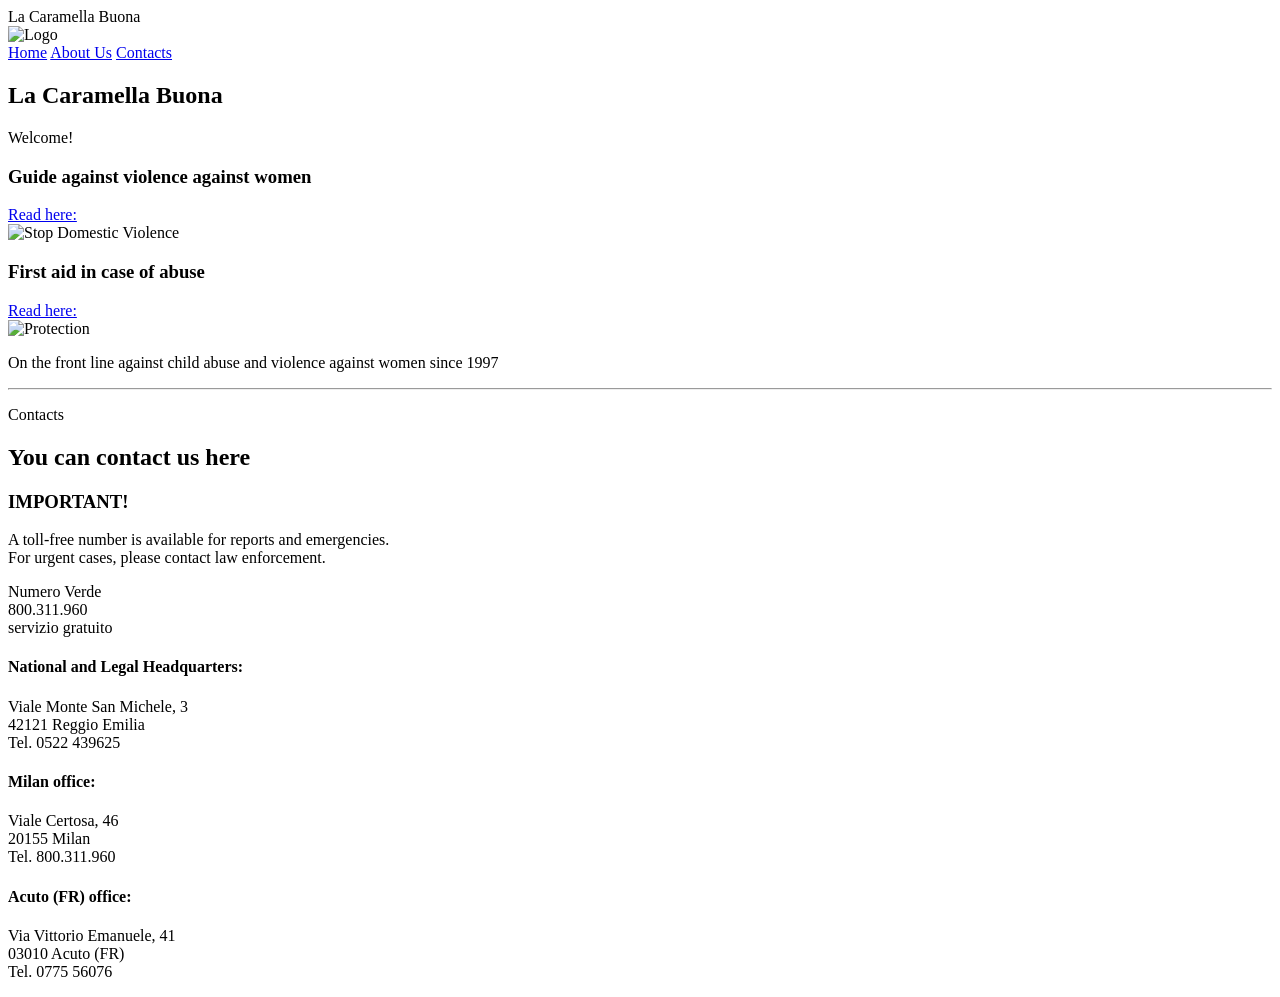
==== html page caramella.html @ 45620c3d "Add files via upload" ====
<!DOCTYPE html>
<html lang="en">
<head>
    <meta charset="UTF-8">
    <meta name="viewport" content="width=device-width, initial-scale=1.0">
    <title>La Caramella Buona</title>
    <link rel="stylesheet" href="style.css">
</head>
<body>

    <header>
        <nav>
            <div class="nav-left">La Caramella Buona</div>
            <div class="logo">
                <img src="logoto.png" alt="Logo">
            </div>
            <div class="nav-right">
                <a href="#">Home</a>
                <a href="#">About Us</a>
                <a href="#" class="btn-contacts">Contacts</a>
            </div>
        </nav>
    </header>

    <main class="container">
        <section class="hero">
            <h1>La Caramella Buona</h1>
            <p class="subtitle pink">Welcome!</p>
        </section>

        <section class="content-grid">
            <div class="card">
                <div class="text-side">
                    <h3>Guide against violence against women</h3>
                    <a href="#" class="btn-blue">Read here:</a>
                </div>
                <div class="image-side">
                    <img src="snimka 1.jpg" alt="Stop Domestic Violence">
                </div>
            </div>

            <div class="card reverse">
                <div class="text-side">
                    <h3>First aid in case of abuse</h3>
                    <a href="#" class="btn-blue">Read here:</a>
                </div>
                <div class="image-side">
                    <img src="snimka 2.jpg" alt="Protection">
                </div>
            </div>
        </section>

        <footer class="main-footer">
            <p>On the front line against child abuse and violence against women since 1997</p>
        </footer>

        <hr>

        <section class="contacts">
            <p class="subtitle pink">Contacts</p>
            <h2>You can contact us here</h2>
            
            <div class="emergency-box">
                <h3>IMPORTANT!</h3>
                <p>A toll-free number is available for reports and emergencies.<br>
                For urgent cases, please contact law enforcement.</p>
                <div class="phone-number">
                    <span class="numero-verde">Numero Verde</span>
                    <div class="number-display">800.311.960</div>
                    <span class="servizio">servizio gratuito</span>
                </div>
            </div>

            <div class="location-grid">
                <div class="loc-card pink-bg">
                    <h4>National and Legal Headquarters:</h4>
                    <p>Viale Monte San Michele, 3<br>42121 Reggio Emilia<br>Tel. 0522 439625</p>
                </div>
                <div class="loc-card gray-bg">
                    <h4>Milan office:</h4>
                    <p>Viale Certosa, 46<br>20155 Milan<br>Tel. 800.311.960</p>
                </div>
                <div class="loc-card blue-bg">
                    <h4>Acuto (FR) office:</h4>
                    <p>Via Vittorio Emanuele, 41<br>03010 Acuto (FR)<br>Tel. 0775 56076</p>
                </div>
            </div>
        </section>
    </main>

</body>
</html>
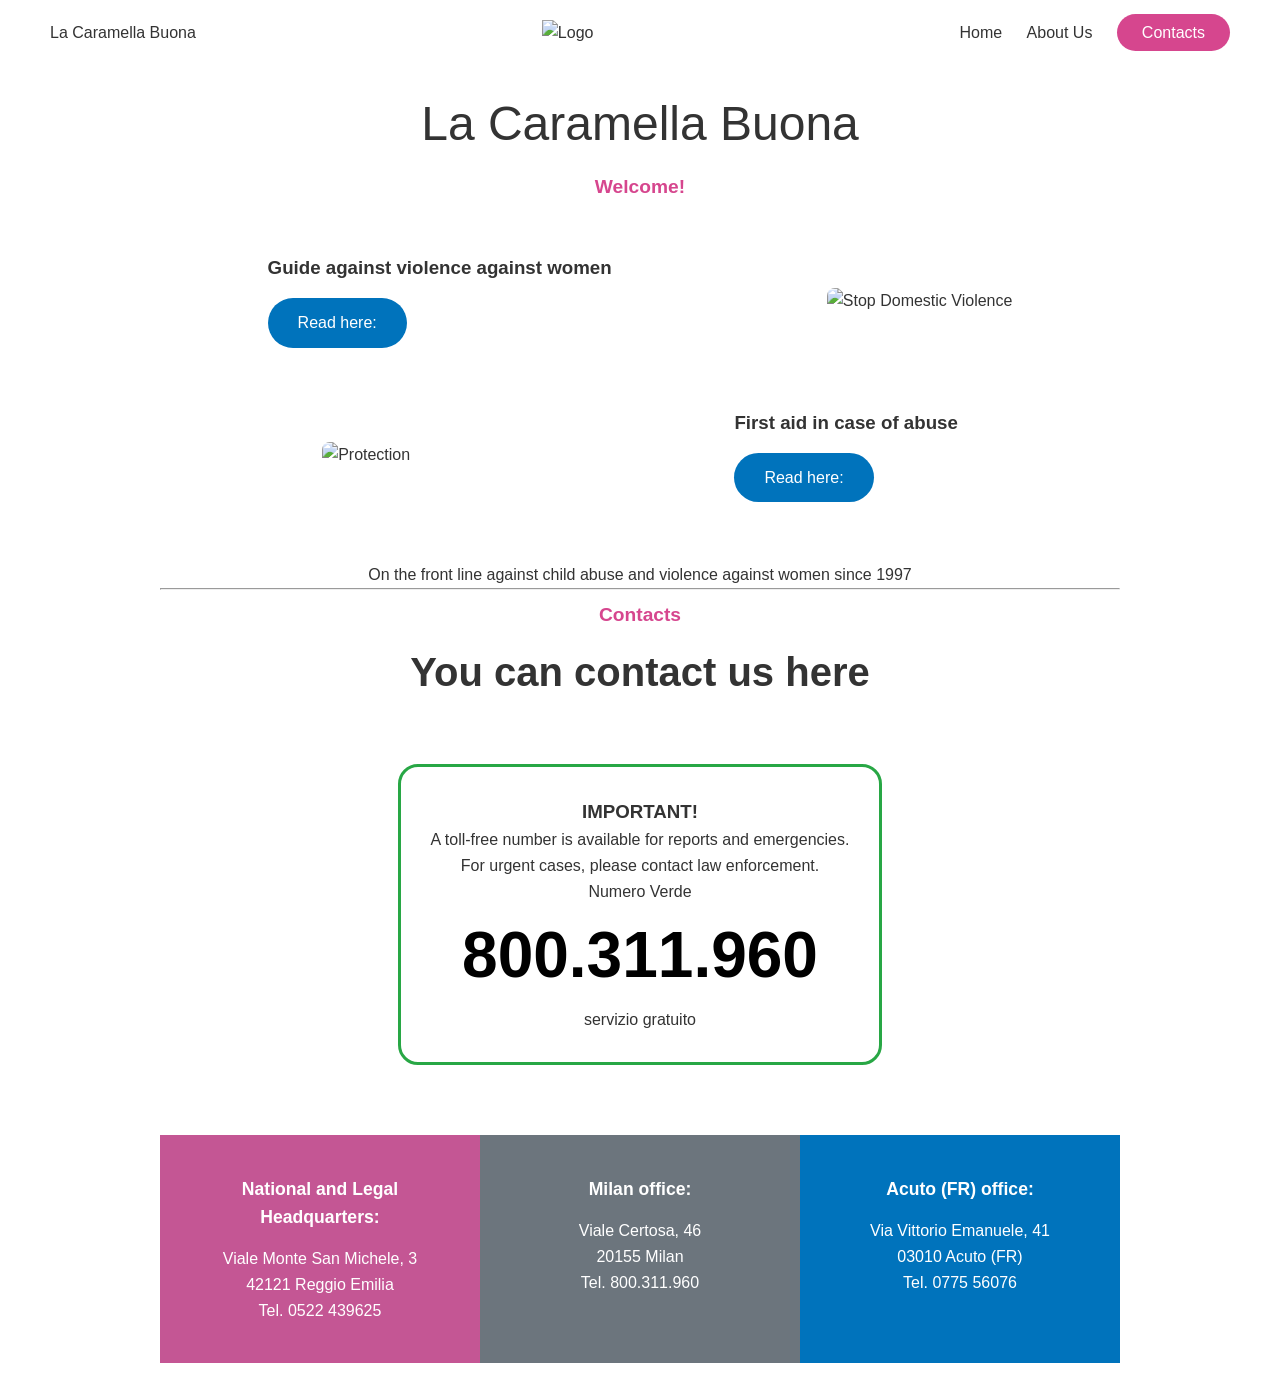
==== commit ddeb35b0: "Add files via upload" ====
--- a/html page caramella.html
+++ b/html page caramella.html
@@ -5,6 +5,116 @@
     <meta name="viewport" content="width=device-width, initial-scale=1.0">
     <title>La Caramella Buona</title>
     <link rel="stylesheet" href="style.css">
+    <style>
+        /* General Styles */
+* {
+    box-sizing: border-box;
+    margin: 0;
+    padding: 0;
+    font-family: 'Segoe UI', Tahoma, Geneva, Verdana, sans-serif;
+}
+
+body {
+    background-color: #ffffff;
+    color: #333;
+    line-height: 1.6;
+    text-align: center;
+}
+
+.container {
+    max-width: 1000px;
+    margin: 0 auto;
+    padding: 20px;
+}
+
+/* Navigation */
+nav {
+    display: flex;
+    justify-content: space-between;
+    align-items: center;
+    padding: 20px 50px;
+}
+
+.nav-right a {
+    text-decoration: none;
+    color: #333;
+    margin-left: 20px;
+}
+
+.btn-contacts {
+    background-color: #d6468e;
+    color: white !important;
+    padding: 10px 25px;
+    border-radius: 20px;
+}
+
+/* Typography */
+h1 { font-size: 3rem; font-weight: 300; }
+h2 { font-size: 2.5rem; margin-bottom: 20px; }
+.pink { color: #d6468e; font-weight: bold; }
+.subtitle { font-size: 1.2rem; margin: 10px 0; }
+
+/* Grid and Cards */
+.content-grid {
+    margin-top: 50px;
+}
+
+.card {
+    display: flex;
+    align-items: center;
+    justify-content: space-around;
+    margin-bottom: 60px;
+    text-align: left;
+}
+
+.card.reverse { flex-direction: row-reverse; }
+
+.card img {
+    width: 300px;
+    border-radius: 8px;
+}
+
+.btn-blue {
+    display: inline-block;
+    background-color: #0073bc;
+    color: white;
+    padding: 12px 30px;
+    border-radius: 25px;
+    text-decoration: none;
+    margin-top: 15px;
+}
+
+/* Emergency Number Box */
+.emergency-box {
+    border: 3px solid #28a745;
+    border-radius: 20px;
+    padding: 30px;
+    margin: 40px 0;
+    display: inline-block;
+}
+
+.number-display {
+    font-size: 4rem;
+    font-weight: bold;
+    color: #000;
+}
+
+/* Location Grid */
+.location-grid {
+    display: grid;
+    grid-template-columns: 1fr 1fr 1fr;
+    gap: 0;
+    margin-top: 30px;
+    color: white;
+}
+
+.loc-card { padding: 40px 20px; }
+.pink-bg { background-color: #c45694; }
+.gray-bg { background-color: #6c757d; }
+.blue-bg { background-color: #0073bc; }
+
+.loc-card h4 { margin-bottom: 15px; font-size: 1.1rem; }
+    </style>
 </head>
 <body>
 
